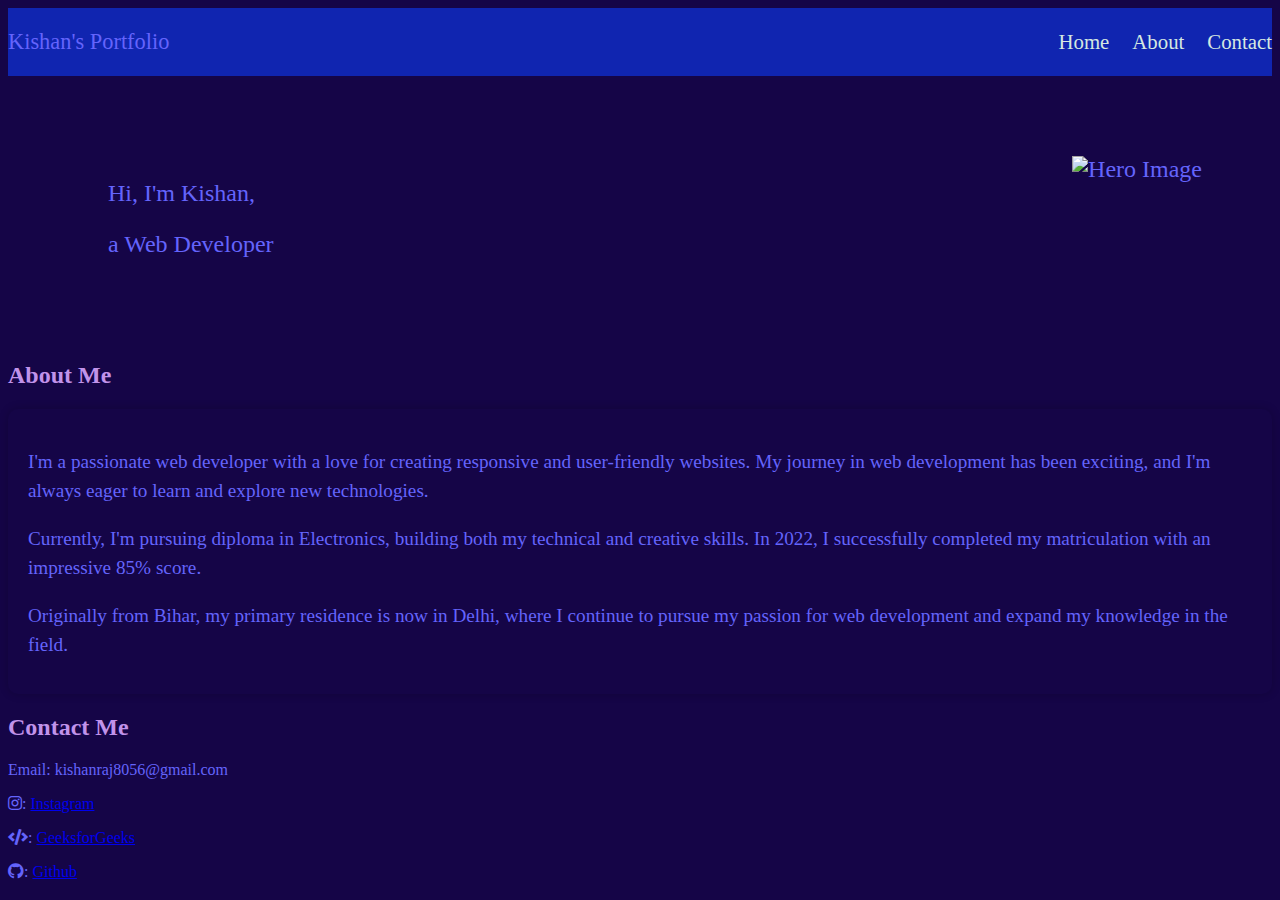
==== index.html @ aa1099da "made by siddhant" ====
<!DOCTYPE html>
<html lang="en">
<head>
    <link rel="stylesheet" href="style.css"
    <meta charset="UTF-8">
    <meta name="viewport" content="width=device-width, initial-scale=1.0">
    <title>Kishan's Portfolio</title>
    <link rel="preconnect" href="https://fonts.googleapis.com">
    <link rel="preconnect" href="https://fonts.gstatic.com" crossorigin>
    <link href="https://fonts.googleapis.com/css2?family=Roboto+Slab&display=swap" rel="stylesheet">
    <link rel="stylesheet" href="https://cdnjs.cloudflare.com/ajax/libs/font-awesome/5.15.3/css/all.min.css">

</head>
<body>
    <header>
        <nav>
            <div class="left">Kishan's Portfolio</div>
            <div class="right">
                <ul>
                    <li><a href="/">Home</a></li>
                    <li><a href="#about">About</a></li>
                    <li><a href="#contact">Contact</a></li>
                </ul>
            </div>
        </nav>
    </header>
    <main>
        <section class="firstsection">
            <div class="leftsection">
                <p>Hi, I'm Kishan,</p>
                <p>a Web Developer</p>
            </div>
            <div class="rightsection">
                <img src="/img/hero.png" alt="Hero Image">
            </div>
        </section>
        
        <section id="about">
            <h2 class="purple">About Me</h2>
            <div class="about-content">
                <p>
                    I'm a passionate web developer with a love for creating responsive and user-friendly websites. My journey in web development has been exciting, and I'm always eager to learn and explore new technologies.
                </p>
                <p>
                    Currently, I'm pursuing  diploma in Electronics, building both my technical and creative skills. In 2022, I successfully completed my matriculation with an impressive 85% score.
                </p>
                <p>
                    Originally from Bihar, my primary residence is now in Delhi, where I continue to pursue my passion for web development and expand my knowledge in the field.
                </p>
            </div>
        </section>
        
        <section id="contact">
            <h2 class="purple">Contact Me</h2>
            <p>Email: kishanraj8056@gmail.com</p>
            <p><i class="fab fa-instagram"></i>: <a href="https://instagram.com/itz_kishan_8056?utm_source=qr&igshid=MzNlNGNkZWQ4Mg==">Instagram</a></p>
            <p><i class="fas fa-code"></i>: <a href="https://auth.geeksforgeeks.org/user/kishanrghoc/practice">GeeksforGeeks</a></p>
            <p><i class="fab fa-github"></i>: <a href="https://github.com/KiShAnaToR">Github</a></p>
        </section>
    </main>
</body>
</html>
<!DOCTYPE html>
<html lang="en">
<head>
    <meta charset="UTF-8">
    <meta name="viewport" content="width=device-width, initial-scale=1.0">
    <title>Document</title>
</head>
<body>
    
</body>
</html>
---- style.css ----
a:hover i {
    color: #FFD700; 
}

body {
    color: #6464fc;
    background-color: #150547;
    font-family: 'Roboto Slab',
}

nav {
    display: flex;
    justify-content: space-between;
    align-items: center;
    height: 68px;
    background-color: #1025b0;
}

nav ul {
    display: flex;
    list-style: none;
}

nav ul li {
    margin-right: 23px;
    font-size: 1.3rem;
}

nav ul li:last-child {
    margin-right: 0;
}

nav ul li a {
    text-decoration: none;
    color: #d5e8e1;
}

.left {
    font-size: 1.4rem;
}

.firstsection {
    display: flex;
    justify-content: space-around;
    margin: 80px 0;
}

.firstsection div {
    width: 50%;
    font-size: 1.5rem;
}

.leftsection {
    font-size: 2.7rem;
    margin-left: 100px;
}

.rightsection {
    width: 50%;
    text-align: right;
    margin-right: 70px;
}

.purple {
    color: #c193ea;
}

img {
    max-width: 70%;
    height: auto;
}

.about-content {
    
    padding: 20px;
    border-radius: 10px;
    margin-top: 20px;
    box-shadow: 0 0 10px rgba(0, 0, 0, 0.2);
}

.about-content p {
    margin-bottom: 15px;
    font-size: 1.2rem;
    line-height: 1.5;
}
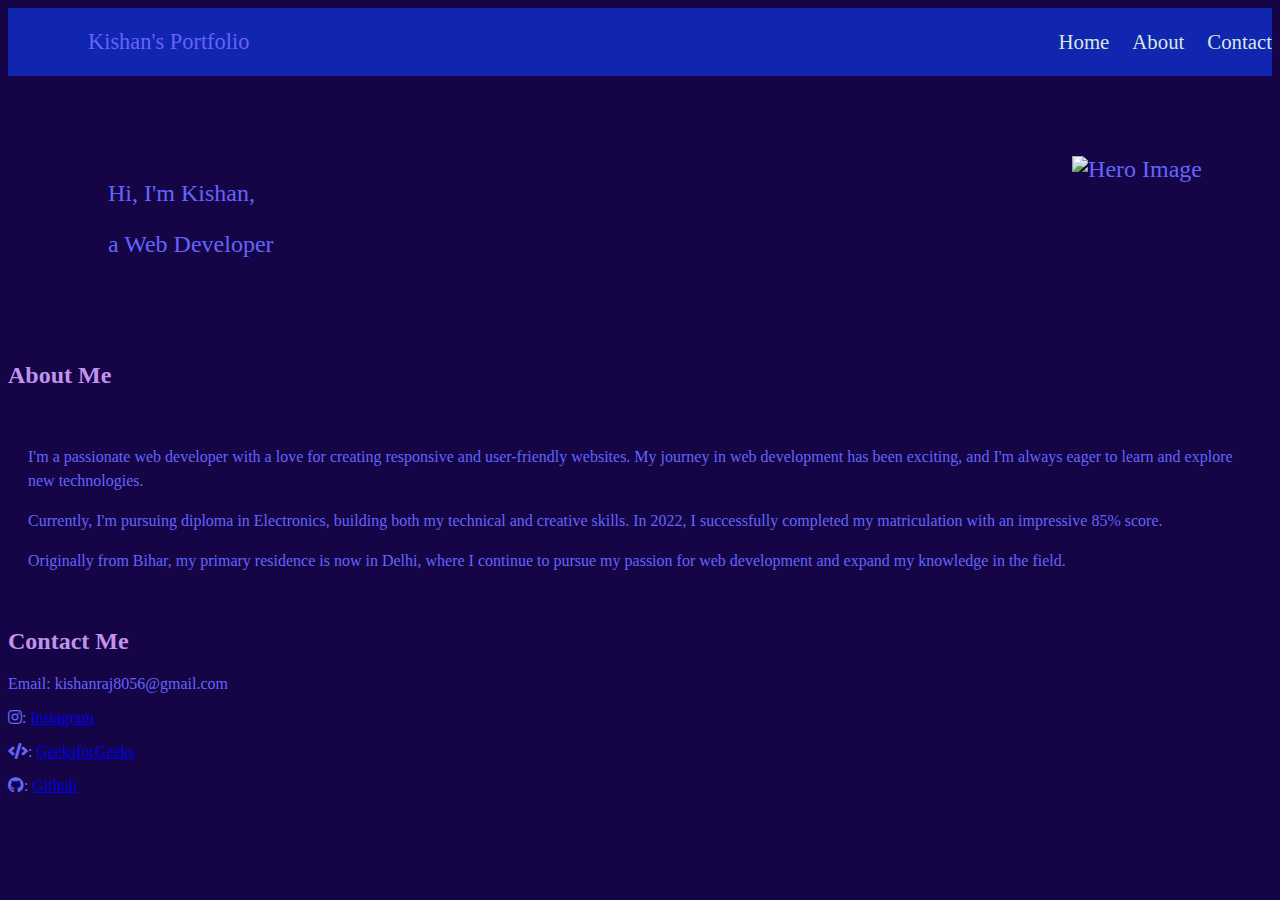
==== commit de6dc826: "fix img link" ====
--- a/index.html
+++ b/index.html
@@ -31,7 +31,7 @@
                 <p>a Web Developer</p>
             </div>
             <div class="rightsection">
-                <img src="/img/hero.png" alt="Hero Image">
+                <img src="./img/hero.png" alt="Hero Image">
             </div>
         </section>
         
--- a/style.css
+++ b/style.css
@@ -38,6 +38,7 @@
 
 .left {
     font-size: 1.4rem;
+    margin-left: 80px;
 }
 
 .firstsection {
@@ -52,7 +53,7 @@
 }
 
 .leftsection {
-    font-size: 2.7rem;
+    font-size: 3 rem;
     margin-left: 100px;
 }
 
@@ -81,6 +82,6 @@
 
 .about-content p {
     margin-bottom: 15px;
-    font-size: 1.2rem;
+    font-size: 1.1 rem;
     line-height: 1.5;
 }
